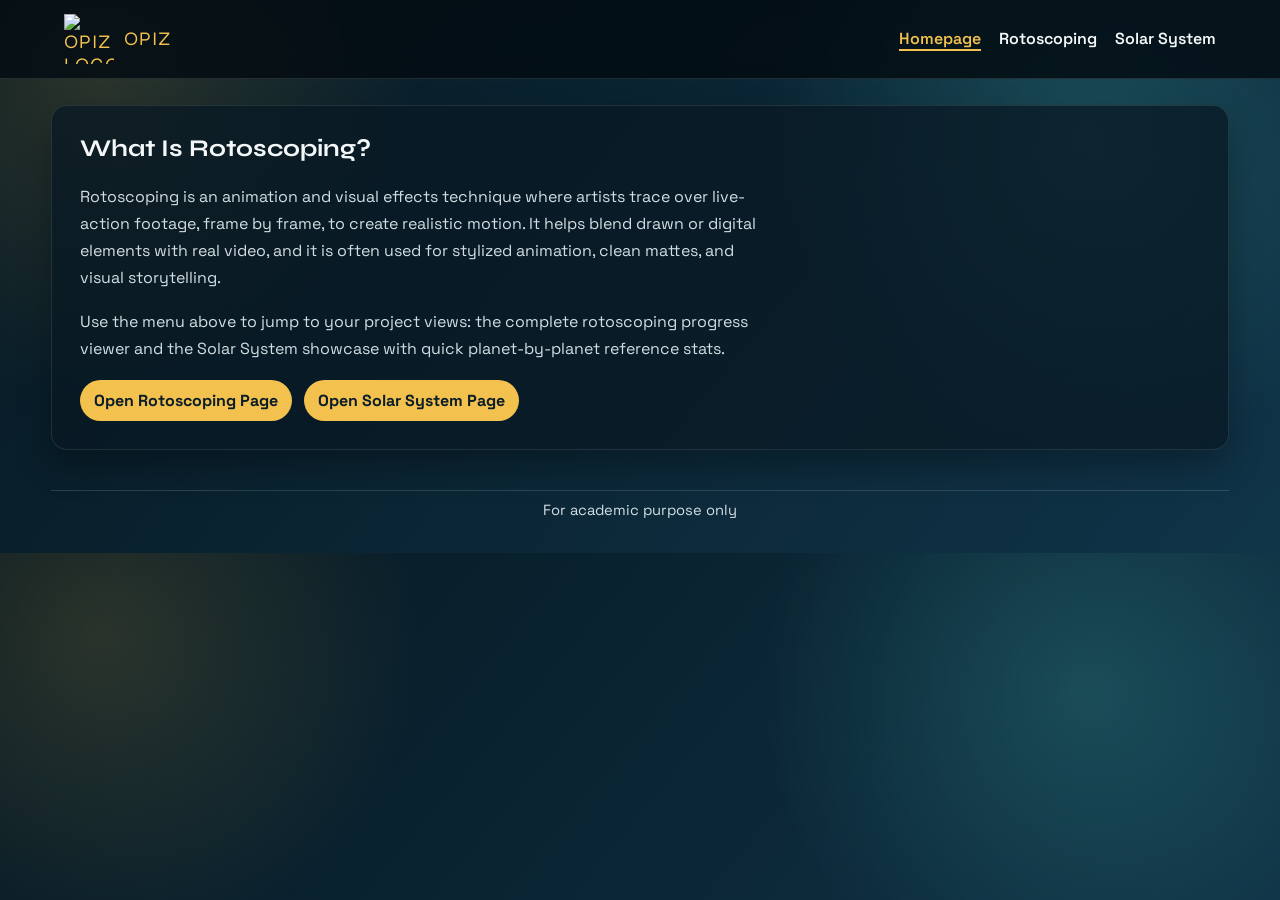
==== index.html @ 4fb4fbbb "a" ====
<!DOCTYPE html>
<html lang="en">
<head>
  <meta charset="UTF-8" />
  <meta name="viewport" content="width=device-width, initial-scale=1.0" />
  <title>Opiz</title>
  <link rel="preconnect" href="https://fonts.googleapis.com" />
  <link rel="preconnect" href="https://fonts.gstatic.com" crossorigin />
  <link href="https://fonts.googleapis.com/css2?family=Space+Grotesk:wght@400;500;700&family=Syne:wght@500;700&display=swap" rel="stylesheet" />
  <link rel="stylesheet" href="styles.css" />
</head>
<body>
  <header class="site-header">
    <div class="brand">
      <img class="brand-logo" src="assets/amogilogo.svg" alt="Opiz logo" />
      <span class="brand-text">Opiz</span>
    </div>
    <nav class="site-nav">
      <a class="active" href="index.html">Homepage</a>
      <a href="rotoscoping.html">Rotoscoping</a>
      <a href="solar-system.html">Solar System</a>
    </nav>
  </header>

  <main>
    <section class="panel home-panel">
      <h1>What Is Rotoscoping?</h1>
      <p>
        Rotoscoping is an animation and visual effects technique where artists trace over live-action footage,
        frame by frame, to create realistic motion. It helps blend drawn or digital elements with real video,
        and it is often used for stylized animation, clean mattes, and visual storytelling.
      </p>
      <p>
        Use the menu above to jump to your project views: the complete rotoscoping progress viewer and the
        Solar System showcase with quick planet-by-planet reference stats.
      </p>
      <div class="quick-links">
        <a href="rotoscoping.html">Open Rotoscoping Page</a>
        <a href="solar-system.html">Open Solar System Page</a>
      </div>
    </section>
  </main>

  <footer class="site-footer">
    <p>For academic purpose only</p>
  </footer>
</body>
</html>
---- styles.css ----
:root {
  --bg-deep: #061821;
  --bg-mid: #103449;
  --accent: #f2c14e;
  --accent-2: #4fd1c5;
  --text-main: #f4f7f8;
  --text-soft: #d3dee3;
  --card: rgba(8, 25, 35, 0.75);
  --border: rgba(242, 193, 78, 0.45);
}

* {
  box-sizing: border-box;
}

html {
  scroll-behavior: smooth;
}

body {
  margin: 0;
  color: var(--text-main);
  font-family: "Space Grotesk", "Segoe UI", sans-serif;
  background:
    radial-gradient(circle at 8% 15%, rgba(242, 193, 78, 0.15), transparent 25%),
    radial-gradient(circle at 85% 25%, rgba(79, 209, 197, 0.2), transparent 28%),
    linear-gradient(130deg, var(--bg-deep), var(--bg-mid));
}

.site-header {
  position: sticky;
  top: 0;
  z-index: 10;
  display: flex;
  align-items: center;
  justify-content: space-between;
  padding: 14px 5vw;
  background: rgba(3, 12, 18, 0.82);
  border-bottom: 1px solid rgba(255, 255, 255, 0.12);
  backdrop-filter: blur(10px);
}

.brand {
  display: inline-flex;
  align-items: center;
  gap: 10px;
  font-family: "Syne", "Trebuchet MS", sans-serif;
  font-size: 1.2rem;
  letter-spacing: 0.05em;
  text-transform: uppercase;
  color: var(--accent);
}

.brand-text {
  line-height: 1;
}

.brand-logo {
  width: 50px;
  height: 50px;
  object-fit: contain;
  border: 0;
  background: transparent;
}

.site-nav {
  display: flex;
  gap: 18px;
  flex-wrap: wrap;
}

.site-nav a {
  color: var(--text-main);
  text-decoration: none;
  font-weight: 600;
  border-bottom: 2px solid transparent;
  transition: border-color 0.2s ease, color 0.2s ease;
}

.site-nav a:hover {
  color: var(--accent-2);
  border-color: var(--accent-2);
}

.site-nav a.active {
  color: var(--accent);
  border-color: var(--accent);
}

main {
  width: min(1200px, 92vw);
  margin: 26px auto 40px;
  display: grid;
  gap: 26px;
}

.site-footer {
  width: min(1200px, 92vw);
  margin: 0 auto 24px;
  padding: 10px 0;
  text-align: center;
  color: var(--text-soft);
  font-size: 0.92rem;
  border-top: 1px solid rgba(255, 255, 255, 0.14);
}

.site-footer p {
  margin: 0;
}

.panel {
  padding: 28px;
  border-radius: 16px;
  background: var(--card);
  border: 1px solid rgba(255, 255, 255, 0.1);
  box-shadow: 0 16px 34px rgba(0, 0, 0, 0.3);
  animation: rise 0.6s ease both;
}

.home-panel h1,
.rotoscoping-panel h2,
.solar-panel h2,
.weekly-progress h3,
.featured-video h3 {
  font-family: "Syne", "Trebuchet MS", sans-serif;
  margin-top: 0;
}

.home-panel p,
.solar-panel p {
  max-width: 70ch;
  color: var(--text-soft);
  line-height: 1.7;
}

.quick-links {
  display: flex;
  flex-wrap: wrap;
  gap: 12px;
  margin-top: 18px;
}

.quick-links a {
  text-decoration: none;
  color: #0b1d28;
  background: var(--accent);
  padding: 10px 14px;
  border-radius: 999px;
  font-weight: 700;
}

.quick-links a:hover {
  background: var(--accent-2);
}

.video-frame {
  width: 100%;
  aspect-ratio: 16 / 9;
  border-radius: 12px;
  overflow: hidden;
  border: 1px solid var(--border);
  background: #000;
}

.video-frame iframe {
  width: 100%;
  height: 100%;
  border: 0;
}

.video-frame.large {
  border-width: 2px;
}

.weekly-progress {
  margin-top: 24px;
}

.week-grid {
  display: grid;
  grid-template-columns: repeat(3, minmax(0, 1fr));
  gap: 16px;
}

.week-card {
  margin: 0;
  padding: 14px;
  border-radius: 12px;
  background: rgba(6, 20, 29, 0.88);
  border: 1px solid rgba(255, 255, 255, 0.14);
}

.week-card h4 {
  margin: 0 0 10px;
  color: var(--accent);
  letter-spacing: 0.02em;
}

.planetary-profiles {
  margin-top: 24px;
}

.planetary-profiles h3 {
  font-family: "Syne", "Trebuchet MS", sans-serif;
}

.planet-grid {
  display: grid;
  grid-template-columns: repeat(3, minmax(0, 1fr));
  gap: 16px;
}

.planet-card {
  margin: 0;
  padding: 14px;
  border-radius: 14px;
  background: rgba(8, 25, 35, 0.9);
  border: 1px solid rgba(255, 255, 255, 0.14);
}

.planet-icon {
  width: 52px;
  height: 52px;
  border-radius: 50%;
  margin-bottom: 10px;
  box-shadow: inset -8px -8px 14px rgba(0, 0, 0, 0.35), 0 0 20px rgba(255, 255, 255, 0.15);
}

.planet-card h4 {
  margin: 0 0 8px;
  color: var(--accent);
}

.planet-card ul {
  list-style: none;
  margin: 0;
  padding: 0;
  color: var(--text-soft);
  line-height: 1.45;
  font-size: 0.94rem;
}

.planet-card li + li {
  margin-top: 4px;
}

.planet-icon.mercury { background: radial-gradient(circle at 30% 30%, #c9c9c9, #7b7b7b); }
.planet-icon.venus { background: radial-gradient(circle at 35% 30%, #f7cf8f, #c17a32); }
.planet-icon.earth { background: radial-gradient(circle at 33% 30%, #4ec9ff, #2454b3); }
.planet-icon.mars { background: radial-gradient(circle at 35% 30%, #ff9f72, #9f3f20); }
.planet-icon.jupiter { background: radial-gradient(circle at 30% 30%, #f9d3a9, #b98353); }
.planet-icon.saturn { background: radial-gradient(circle at 30% 30%, #f8de9b, #bfa15b); }
.planet-icon.uranus { background: radial-gradient(circle at 35% 30%, #abf1ff, #55adc3); }
.planet-icon.neptune { background: radial-gradient(circle at 35% 30%, #89b8ff, #3356c7); }
.planet-icon.pluto { background: radial-gradient(circle at 35% 30%, #c8baab, #7c6f64); }

@keyframes rise {
  from {
    transform: translateY(8px);
    opacity: 0;
  }

  to {
    transform: translateY(0);
    opacity: 1;
  }
}

@media (max-width: 900px) {
  .week-grid {
    grid-template-columns: repeat(2, minmax(0, 1fr));
  }

  .planet-grid {
    grid-template-columns: repeat(2, minmax(0, 1fr));
  }
}

@media (max-width: 620px) {
  .site-header {
    flex-direction: column;
    align-items: flex-start;
    gap: 8px;
  }

  .panel {
    padding: 20px;
  }

  .week-grid {
    grid-template-columns: 1fr;
  }

  .planet-grid {
    grid-template-columns: 1fr;
  }
}
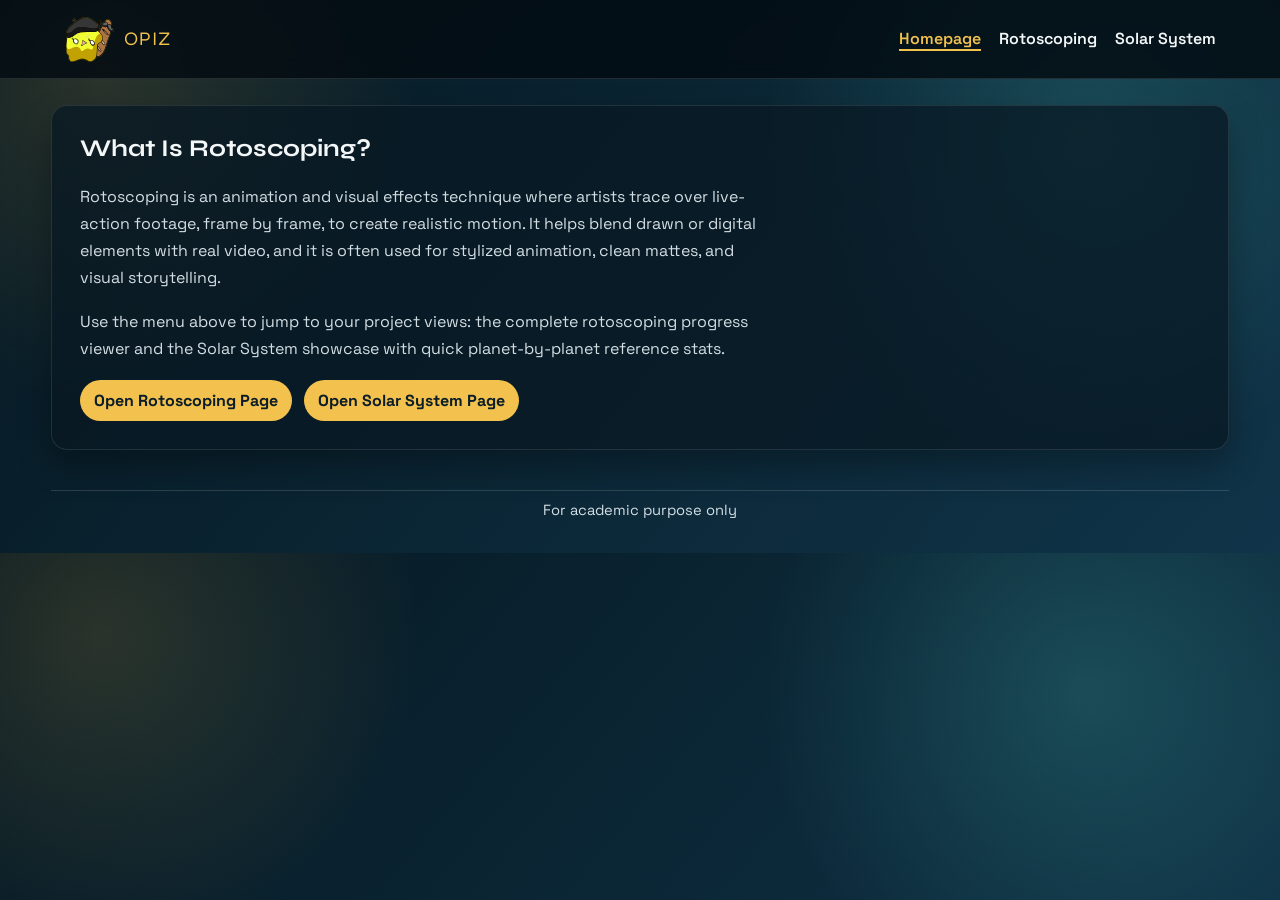
==== commit 4b892e25: "Logo Fix" ====
--- a/index.html
+++ b/index.html
@@ -12,7 +12,7 @@
 <body>
   <header class="site-header">
     <div class="brand">
-      <img class="brand-logo" src="assets/amogilogo.svg" alt="Opiz logo" />
+      <img class="brand-logo" src="assets/amogiLogo.svg" alt="Opiz logo" />
       <span class="brand-text">Opiz</span>
     </div>
     <nav class="site-nav">
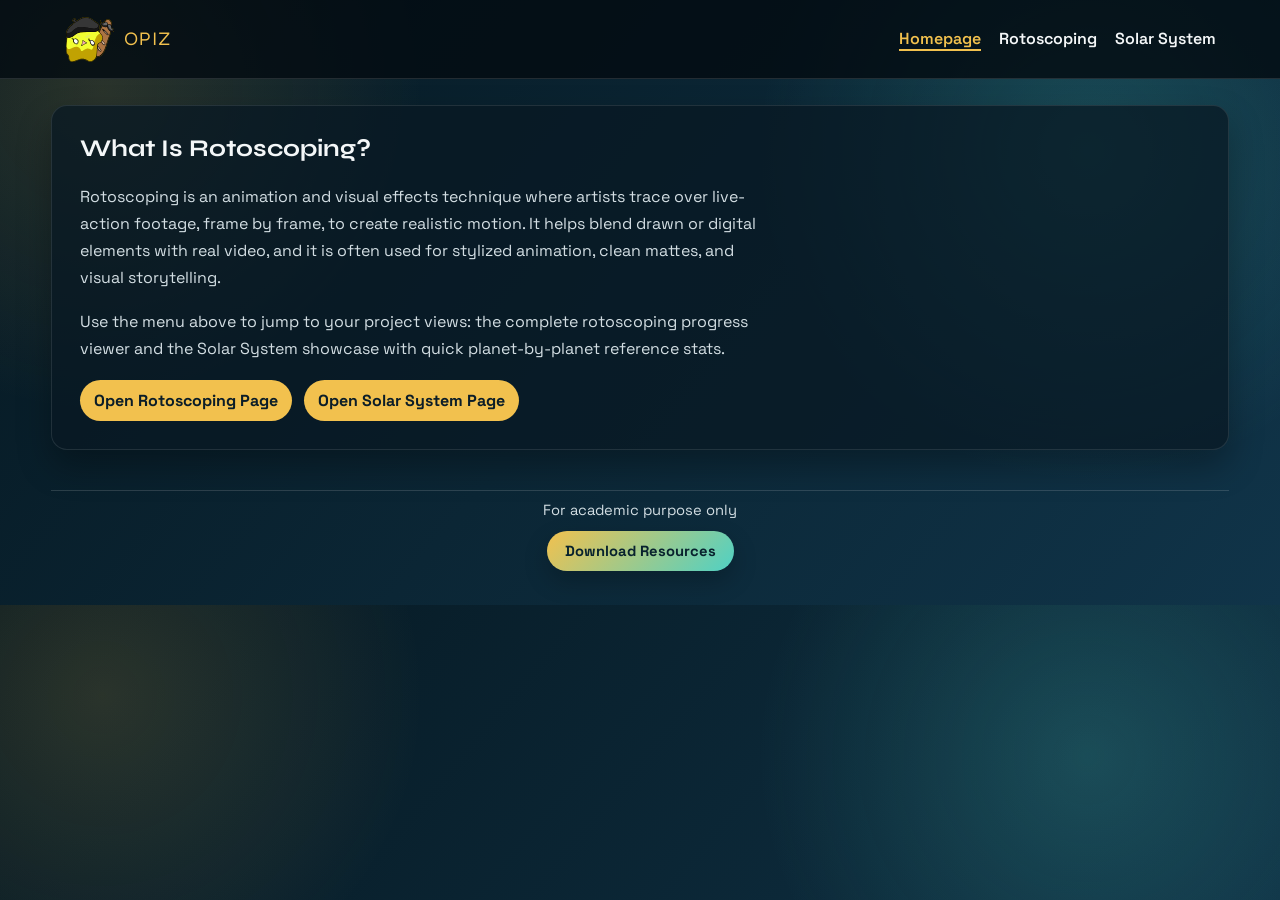
==== commit e7a4d3cd: "gdrive blend resources" ====
--- a/index.html
+++ b/index.html
@@ -43,6 +43,7 @@
 
   <footer class="site-footer">
     <p>For academic purpose only</p>
+    <a class="footer-button" href="https://drive.google.com/drive/folders/1jNHdvjthlqDZLkHVrHPfpM9RfYei_Rxo?usp=sharing" target="_blank" rel="noopener noreferrer">Download Resources</a>
   </footer>
 </body>
 </html>
--- a/styles.css
+++ b/styles.css
@@ -1,14 +1,3 @@
-:root {
-  --bg-deep: #061821;
-  --bg-mid: #103449;
-  --accent: #f2c14e;
-  --accent-2: #4fd1c5;
-  --text-main: #f4f7f8;
-  --text-soft: #d3dee3;
-  --card: rgba(8, 25, 35, 0.75);
-  --border: rgba(242, 193, 78, 0.45);
-}
-
 * {
   box-sizing: border-box;
 }
@@ -19,12 +8,12 @@
 
 body {
   margin: 0;
-  color: var(--text-main);
+  color: #f4f7f8;
   font-family: "Space Grotesk", "Segoe UI", sans-serif;
   background:
     radial-gradient(circle at 8% 15%, rgba(242, 193, 78, 0.15), transparent 25%),
     radial-gradient(circle at 85% 25%, rgba(79, 209, 197, 0.2), transparent 28%),
-    linear-gradient(130deg, var(--bg-deep), var(--bg-mid));
+    linear-gradient(130deg, #061821, #103449);
 }
 
 .site-header {
@@ -37,7 +26,6 @@
   padding: 14px 5vw;
   background: rgba(3, 12, 18, 0.82);
   border-bottom: 1px solid rgba(255, 255, 255, 0.12);
-  backdrop-filter: blur(10px);
 }
 
 .brand {
@@ -48,7 +36,7 @@
   font-size: 1.2rem;
   letter-spacing: 0.05em;
   text-transform: uppercase;
-  color: var(--accent);
+  color: #f2c14e;
 }
 
 .brand-text {
@@ -70,7 +58,7 @@
 }
 
 .site-nav a {
-  color: var(--text-main);
+  color: #f4f7f8;
   text-decoration: none;
   font-weight: 600;
   border-bottom: 2px solid transparent;
@@ -78,40 +66,67 @@
 }
 
 .site-nav a:hover {
-  color: var(--accent-2);
-  border-color: var(--accent-2);
+  color: #4fd1c5;
+  border-color: #4fd1c5;
 }
 
 .site-nav a.active {
-  color: var(--accent);
-  border-color: var(--accent);
+  color: #f2c14e;
+  border-color: #f2c14e;
 }
 
 main {
-  width: min(1200px, 92vw);
+  width: 92vw;
+  max-width: 1200px;
   margin: 26px auto 40px;
   display: grid;
   gap: 26px;
 }
 
 .site-footer {
-  width: min(1200px, 92vw);
+  width: 92vw;
+  max-width: 1200px;
   margin: 0 auto 24px;
   padding: 10px 0;
   text-align: center;
-  color: var(--text-soft);
+  color: #d3dee3;
   font-size: 0.92rem;
   border-top: 1px solid rgba(255, 255, 255, 0.14);
 }
 
 .site-footer p {
   margin: 0;
+}
+
+.footer-button {
+  display: inline-flex;
+  align-items: center;
+  justify-content: center;
+  margin-top: 12px;
+  padding: 11px 18px;
+  border-radius: 999px;
+  color: #08222e;
+  text-decoration: none;
+  font-weight: 700;
+  background: linear-gradient(135deg, #f2c14e, #4fd1c5);
+  box-shadow: 0 10px 24px rgba(0, 0, 0, 0.22);
+  transition: transform 0.2s ease, filter 0.2s ease;
+}
+
+.footer-button:hover {
+  transform: translateY(-1px);
+  filter: brightness(1.05);
+}
+
+.footer-button:focus-visible {
+  outline: 2px solid #ffffff;
+  outline-offset: 3px;
 }
 
 .panel {
   padding: 28px;
   border-radius: 16px;
-  background: var(--card);
+  background: rgba(8, 25, 35, 0.75);
   border: 1px solid rgba(255, 255, 255, 0.1);
   box-shadow: 0 16px 34px rgba(0, 0, 0, 0.3);
   animation: rise 0.6s ease both;
@@ -129,7 +144,7 @@
 .home-panel p,
 .solar-panel p {
   max-width: 70ch;
-  color: var(--text-soft);
+  color: #d3dee3;
   line-height: 1.7;
 }
 
@@ -143,29 +158,38 @@
 .quick-links a {
   text-decoration: none;
   color: #0b1d28;
-  background: var(--accent);
+  background: #f2c14e;
   padding: 10px 14px;
   border-radius: 999px;
   font-weight: 700;
 }
 
 .quick-links a:hover {
-  background: var(--accent-2);
+  background: #4fd1c5;
 }
 
 .video-frame {
   width: 100%;
-  aspect-ratio: 16 / 9;
+  position: relative;
+  height: 0;
+  padding-top: 56.25%;
   border-radius: 12px;
   overflow: hidden;
-  border: 1px solid var(--border);
+  border: 1px solid rgba(242, 193, 78, 0.45);
   background: #000;
 }
 
-.video-frame iframe {
+.video-frame iframe,
+.video-frame video {
+  position: absolute;
+  top: 0;
+  right: 0;
+  bottom: 0;
+  left: 0;
   width: 100%;
   height: 100%;
   border: 0;
+  object-fit: cover;
 }
 
 .video-frame.large {
@@ -192,7 +216,7 @@
 
 .week-card h4 {
   margin: 0 0 10px;
-  color: var(--accent);
+  color: #f2c14e;
   letter-spacing: 0.02em;
 }
 
@@ -204,48 +228,235 @@
   font-family: "Syne", "Trebuchet MS", sans-serif;
 }
 
+.planet-age-calculator {
+  margin-top: 24px;
+  padding: 22px;
+  border-radius: 18px;
+  background:
+    radial-gradient(circle at top left, rgba(242, 193, 78, 0.14), transparent 28%),
+    linear-gradient(135deg, rgba(8, 25, 35, 0.96), rgba(13, 40, 55, 0.9));
+  border: 1px solid rgba(255, 255, 255, 0.12);
+}
+
+.calculator-copy h3 {
+  margin: 0;
+  font-family: "Syne", "Trebuchet MS", sans-serif;
+}
+
+.calculator-copy p {
+  margin: 10px 0 0;
+  max-width: 60ch;
+}
+
+.calculator-controls {
+  display: flex;
+  flex-wrap: wrap;
+  gap: 12px;
+  margin-top: 18px;
+}
+
+.calculator-controls input {
+  flex: 1 1 240px;
+  min-width: 0;
+  padding: 13px 16px;
+  border-radius: 999px;
+  border: 1px solid rgba(255, 255, 255, 0.16);
+  background: rgba(4, 17, 24, 0.82);
+  color: #f4f7f8;
+  font: inherit;
+}
+
+.calculator-controls input::placeholder {
+  color: rgba(211, 222, 227, 0.72);
+}
+
+.calculator-controls input:focus {
+  outline: 2px solid rgba(79, 209, 197, 0.55);
+  outline-offset: 2px;
+}
+
+.calculator-controls button {
+  padding: 13px 20px;
+  border: 0;
+  border-radius: 999px;
+  background: linear-gradient(135deg, #f2c14e, #4fd1c5);
+  color: #08222e;
+  font: inherit;
+  font-weight: 700;
+  cursor: pointer;
+}
+
+.calculator-controls button:hover {
+  filter: brightness(1.05);
+}
+
+.calculator-feedback {
+  margin: 14px 0 0;
+  color: #84d7d5;
+  min-height: 1.5em;
+}
+
+.age-results-grid {
+  display: grid;
+  grid-template-columns: repeat(3, minmax(0, 1fr));
+  gap: 12px;
+  margin-top: 18px;
+}
+
+.age-result-card {
+  margin: 0;
+  padding: 16px;
+  border-radius: 14px;
+  background: rgba(4, 17, 24, 0.72);
+  border: 1px solid rgba(255, 255, 255, 0.08);
+  text-align: center;
+}
+
+.age-result-card h4 {
+  margin: 0 0 8px;
+  color: #f2c14e;
+}
+
+.age-result-card p {
+  margin: 0;
+  color: #f4f7f8;
+  font-size: 1.05rem;
+  font-weight: 700;
+}
+
+.sr-only {
+  position: absolute;
+  width: 1px;
+  height: 1px;
+  padding: 0;
+  margin: -1px;
+  overflow: hidden;
+  clip-path: inset(50%);
+  white-space: nowrap;
+  border: 0;
+}
+
 .planet-grid {
   display: grid;
-  grid-template-columns: repeat(3, minmax(0, 1fr));
+  grid-template-columns: 1fr;
   gap: 16px;
 }
 
 .planet-card {
   margin: 0;
-  padding: 14px;
+  padding: 18px;
+  border-radius: 18px;
+  background:
+    linear-gradient(135deg, rgba(8, 25, 35, 0.95), rgba(13, 40, 55, 0.88));
+  border: 1px solid rgba(255, 255, 255, 0.14);
+  display: grid;
+  grid-template-columns: minmax(200px, 260px) minmax(0, 1fr);
+  gap: 18px;
+  align-items: stretch;
+}
+
+.planet-visual {
+  min-height: 220px;
+  padding: 22px 18px;
+  border-radius: 16px;
+  background: #000;
+  border: 1px solid rgba(255, 255, 255, 0.12);
+  display: flex;
+  flex-direction: column;
+  align-items: center;
+  justify-content: center;
+  text-align: center;
+}
+
+.planet-icon {
+  width: 112px;
+  height: 112px;
+  border-radius: 50%;
+  margin-bottom: 16px;
+  box-shadow: inset -14px -14px 20px rgba(0, 0, 0, 0.35), 0 0 26px rgba(255, 255, 255, 0.14);
+}
+
+
+
+.planet-label h4,
+.planet-card h4 {
+  margin: 0;
+  color: #f2c14e;
+}
+
+.planet-label p {
+  margin: 6px 0 0;
+  color: #d3dee3;
+  font-size: 0.92rem;
+  letter-spacing: 0.03em;
+  text-transform: uppercase;
+}
+
+.planet-details {
+  min-width: 0;
+  display: grid;
+  grid-template-rows: auto auto 1fr;
+  gap: 14px;
+}
+
+.planet-card-video {
+  padding-top: 56.25%;
+  margin: 0;
+}
+
+.planet-description {
+  padding: 16px 18px;
   border-radius: 14px;
-  background: rgba(8, 25, 35, 0.9);
-  border: 1px solid rgba(255, 255, 255, 0.14);
-}
-
-.planet-icon {
-  width: 52px;
-  height: 52px;
-  border-radius: 50%;
-  margin-bottom: 10px;
-  box-shadow: inset -8px -8px 14px rgba(0, 0, 0, 0.35), 0 0 20px rgba(255, 255, 255, 0.15);
-}
-
-.planet-card h4 {
-  margin: 0 0 8px;
-  color: var(--accent);
-}
-
-.planet-card ul {
-  list-style: none;
-  margin: 0;
-  padding: 0;
-  color: var(--text-soft);
-  line-height: 1.45;
-  font-size: 0.94rem;
-}
-
-.planet-card li + li {
-  margin-top: 4px;
+  background: rgba(4, 17, 24, 0.72);
+  border: 1px solid rgba(255, 255, 255, 0.08);
+  display: flex;
+  align-items: center;
+}
+
+.planet-description p {
+  margin: 0;
+  color: #d3dee3;
+  line-height: 1.6;
+}
+
+.planet-stats {
+  display: grid;
+  grid-template-columns: repeat(2, minmax(0, 1fr));
+  gap: 12px;
+}
+
+.stat-box {
+  padding: 14px 16px;
+  border-radius: 14px;
+  background: rgba(4, 17, 24, 0.72);
+  border: 1px solid rgba(255, 255, 255, 0.08);
+  display: flex;
+  flex-direction: column;
+  justify-content: center;
+  gap: 6px;
+}
+
+.stat-label {
+  color: #84d7d5;
+  font-size: 0.82rem;
+  letter-spacing: 0.04em;
+  text-transform: uppercase;
+}
+
+.stat-box strong {
+  color: #f4f7f8;
+  font-size: 1rem;
+  line-height: 1.35;
 }
 
 .planet-icon.mercury { background: radial-gradient(circle at 30% 30%, #c9c9c9, #7b7b7b); }
-.planet-icon.venus { background: radial-gradient(circle at 35% 30%, #f7cf8f, #c17a32); }
+.planet-icon.venus {
+  background:
+    radial-gradient(circle at 30% 25%, #ffe0a8 0%, #f7cf8f 25%, #d39b52 65%, #9c5f24 100%);
+  box-shadow:
+    inset -18px -18px 24px rgba(0, 0, 0, 0.35),
+    0 0 25px rgba(255, 180, 80, 0.25);
+}
 .planet-icon.earth { background: radial-gradient(circle at 33% 30%, #4ec9ff, #2454b3); }
 .planet-icon.mars { background: radial-gradient(circle at 35% 30%, #ff9f72, #9f3f20); }
 .planet-icon.jupiter { background: radial-gradient(circle at 30% 30%, #f9d3a9, #b98353); }
@@ -271,8 +482,12 @@
     grid-template-columns: repeat(2, minmax(0, 1fr));
   }
 
-  .planet-grid {
+  .age-results-grid {
     grid-template-columns: repeat(2, minmax(0, 1fr));
+  }
+
+  .planet-card {
+    grid-template-columns: 1fr;
   }
 }
 
@@ -291,7 +506,33 @@
     grid-template-columns: 1fr;
   }
 
-  .planet-grid {
+  .planet-age-calculator {
+    padding: 18px;
+  }
+
+  .calculator-controls {
+    flex-direction: column;
+  }
+
+  .calculator-controls button,
+  .calculator-controls input {
+    width: 100%;
+  }
+
+  .age-results-grid {
     grid-template-columns: 1fr;
   }
-}
+
+  .planet-card {
+    padding: 14px;
+    gap: 14px;
+  }
+
+  .planet-visual {
+    min-height: 180px;
+  }
+
+  .planet-stats {
+    grid-template-columns: 1fr;
+  }
+}
